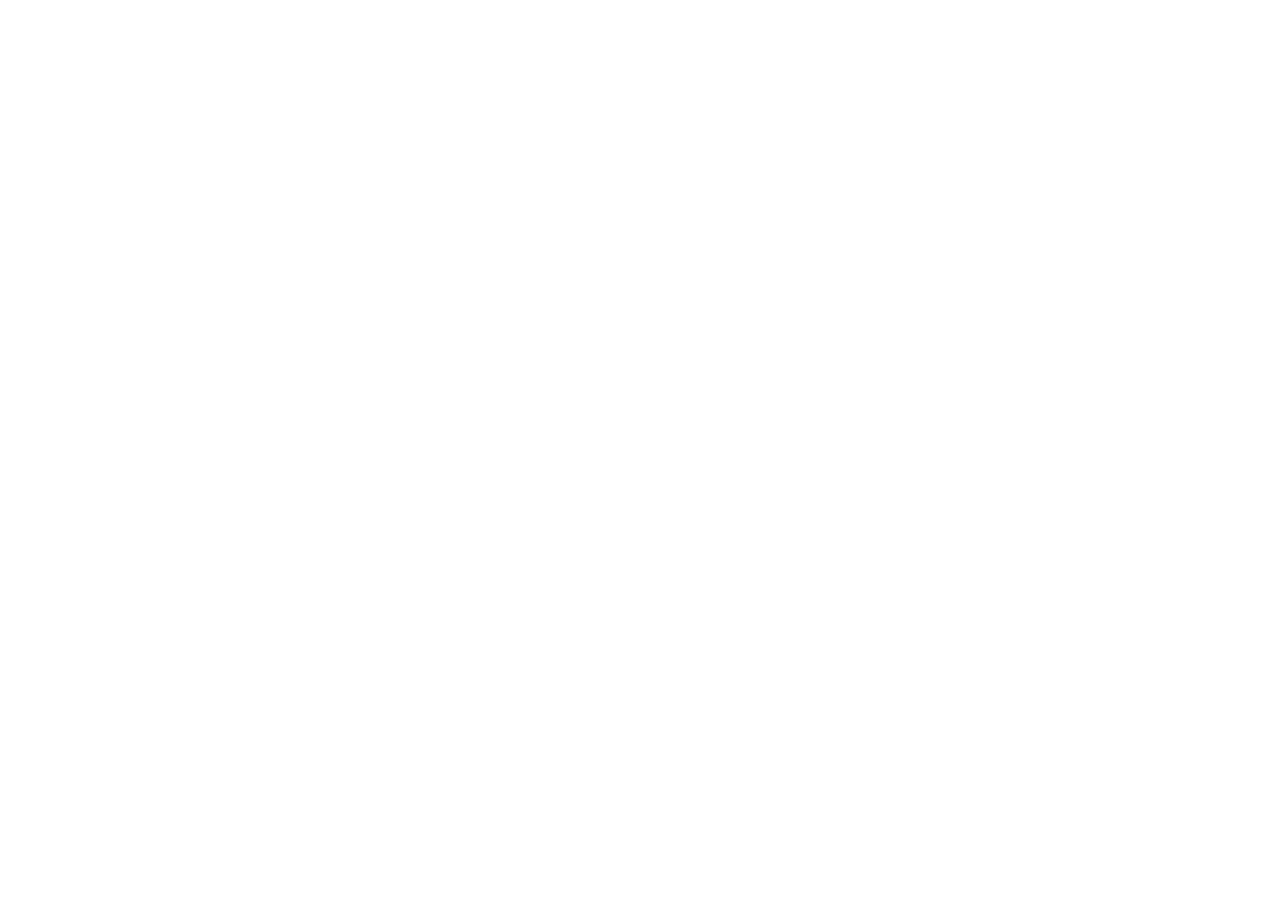
==== battle.html @ d39199a8 "Created view finish page, home & choose a hero" ====
<!DOCTYPE html>
<html>
  <head>
    <title>Save the Princess</title>
    <link rel="icon" href="images/favicon.png" type="image/png">
    <meta charset="utf-8">
    <link rel="stylesheet" href="css/battle.css">
  </head>

  <body>
    <audio src="https://www.youtube.com/watch?v=DmB9Y5Rccng" autoplay></audio>
  </body>
</html>
---- css/battle.css ----
@font-face {
  font-family: 'Zhizn';
  src: local('Zhizn'),
  url('../fonts/zhizn.woff2') format('woff2'),
  url('../fonts/zhizn.woff') format('woff'),
  url('../fonts/zhizn.ttf') format('truetype');
  font-weight: 400;
  font-style: normal;
}
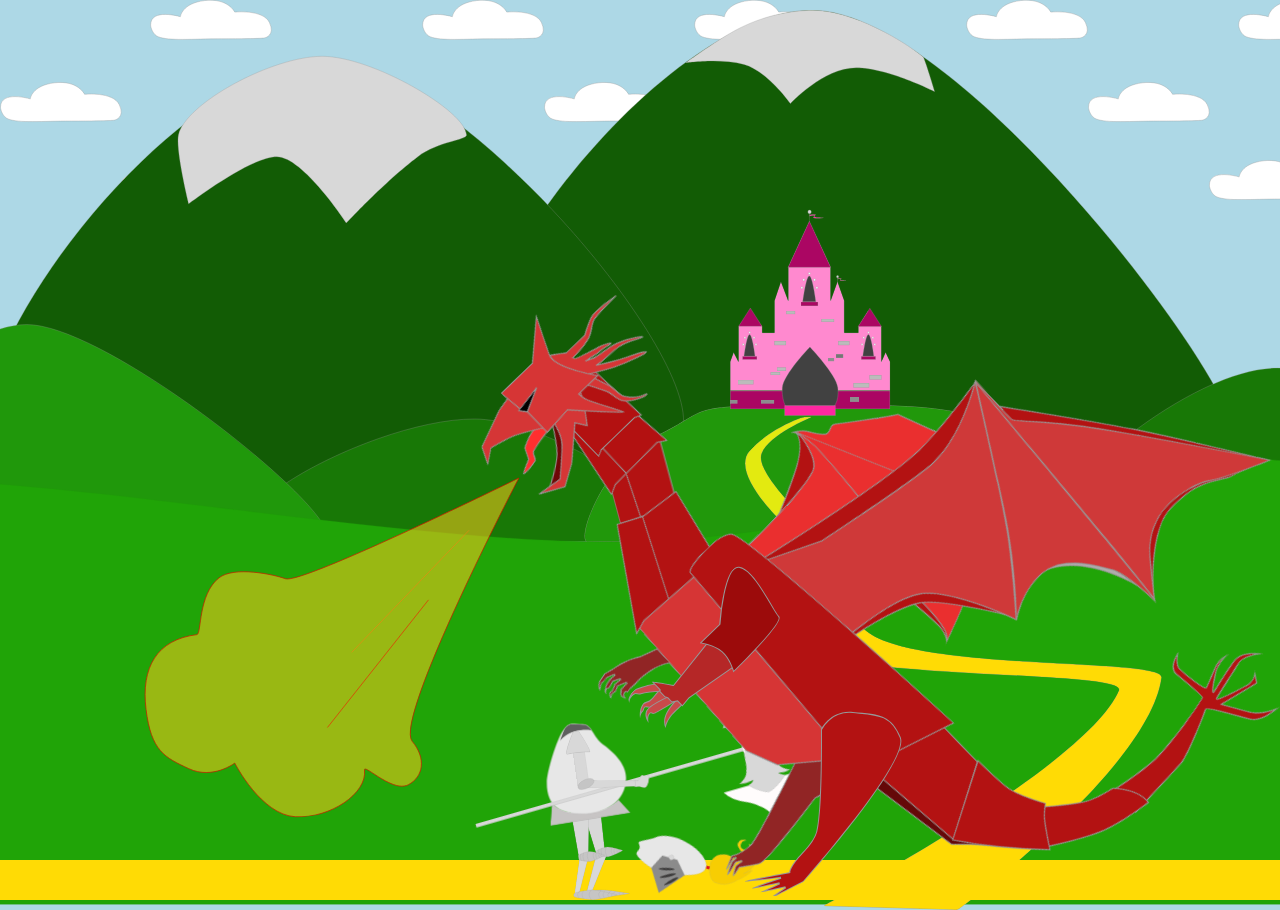
==== commit 319d74d4: "Did battle arena (1)" ====
--- a/battle.html
+++ b/battle.html
@@ -5,9 +5,245 @@
     <link rel="icon" href="images/favicon.png" type="image/png">
     <meta charset="utf-8">
     <link rel="stylesheet" href="css/battle.css">
+    <link rel="stylesheet" href="css/teke-hero.css">
   </head>
 
   <body>
-    <audio src="https://www.youtube.com/watch?v=DmB9Y5Rccng" autoplay></audio>
+    <div class="cloud"></div>
+    
+
+    <div class="cavalier">
+      <svg
+        width="100%"
+        height="100%"
+        viewBox="0 0 1290 2051"
+        xmlns="http://www.w3.org/2000/svg"
+        xmlns:xlink="http://www.w3.org/1999/xlink"
+      >
+        <title>рыцарь1</title><defs><path d="M40.754 17.54c-.228-4.417 3.163-7.997 7.58-7.997h100.289c4.414 0 7.504 3.541 6.9 7.925l-44.76 325.037c-.603 4.376-4.644 8.387-9.022 8.958l-35.528 4.628c-4.38.571-8.116-2.548-8.344-6.962L40.754 17.539z" id="a"/><mask id="o" x="0" y="0" width="114.855" height="346.616" fill="#fff"><use xlink:href="#a"/></mask><path d="M67.239 331.363c-.116-4.415 3.302-7.258 7.616-6.354l46.763 9.8c4.322.905 7.447 5.199 6.98 9.589l-26.149 245.541c-.467 4.39-4.427 7.95-8.841 7.95H82.21c-4.416 0-8.089-3.572-8.205-7.994L67.24 331.363z" id="b"/><mask id="p" x="0" y="0" width="61.408" height="273.047" fill="#fff"><use xlink:href="#b"/></mask><path d="M20.768 14.398c-.228-4.416 3.163-7.996 7.58-7.996h100.289c4.414 0 7.504 3.54 6.9 7.924l-44.76 325.037c-.603 4.377-4.644 8.388-9.022 8.958l-35.528 4.63c-4.38.57-8.116-2.55-8.344-6.964L20.768 14.398z" id="c"/><mask id="q" x="0" y="0" width="114.855" height="346.616" fill="#fff"><use xlink:href="#c"/></mask><path d="M44.405 321.418c0-4.415 3.249-9.508 7.249-11.37l40.73-18.973c4.004-1.864 6.87.183 6.403 4.573L72.639 541.19c-.468 4.39-4.427 7.949-8.842 7.949H52.4a7.998 7.998 0 0 1-7.995-7.995V321.418z" id="d"/><mask id="r" x="0" y="0" width="54.431" height="258.753" fill="#fff"><use xlink:href="#d"/></mask><path d="M234 298s3.692 1.152 8.792 1.152S253 298 253 298v23.453s-4.75-1.694-9.5-1.694-9.5 1.694-9.5 1.694V298z" id="e"/><mask id="s" x="0" y="0" width="19" height="23.453" fill="#fff"><use xlink:href="#e"/></mask><path d="M96.81 1567.4s39.183 41.542 96.678 49.835c57.494 8.293 109.844 13.398 184.525-9.276 74.681-22.674 108.202-62.038 108.202-62.038l70.544 76.54L87 1699l9.81-131.6z" id="f"/><mask id="t" x="0" y="0" width="469.759" height="153.079" fill="#fff"><use xlink:href="#f"/></mask><path d="M106.408 25.134c4.535-6.39 11.873-12.868 18.856-17.437C133.03 2.615 142.047.513 142.047.513h21.242l60.945 3.492s10.685 3.112 22.122 13.141S263 38 263 38s-43.379-9.128-99.71 6.278c-56.333 15.406-87.612 57.853-87.612 57.853s21.151-63.498 30.73-76.997z" id="g"/><mask id="u" x="0" y="0" width="187.322" height="101.618" fill="#fff"><use xlink:href="#g"/></mask><path id="h" d="M330 132h25v1973h-25z"/><mask id="v" x="0" y="0" width="25" height="1973" fill="#fff"><use xlink:href="#h"/></mask><path id="i" d="M315 208h56v39h-56z"/><mask id="w" x="0" y="0" width="56" height="39" fill="#fff"><use xlink:href="#i"/></mask><path d="M53.48 397.556c5.293-17.944 135.922-158.11 135.922-158.11s-2.05 67.376 34.394 75.278c52.717 11.43 222.392 0 222.392 0s43.652-9.073 63.067-29.566 27.377-45.713 27.377-45.713 5.411 20.31 5.411 38.638-5.41 36.64-5.41 36.64 10.033-9.791 20.502-32.784c5.124-11.253 73.323 86.163 73.323 115.617 0 29.454-69.626 117.536-73.323 104.201-7.24-26.115-20.503-33.273-20.503-33.273s5.411 18.943 5.411 41.732c0 22.788-5.41 45.598-5.41 45.598S526 530.625 509.254 513.107c-16.746-17.519-63.067-26.895-63.067-26.895s-192.733-24.155-222.392 0c-29.659 24.155-34.394 69.602-34.394 69.602S48.187 415.5 53.48 397.556z" id="j"/><mask id="x" x="0" y="0" width="577.123" height="316.369" fill="#fff"><use xlink:href="#j"/></mask><rect id="k" x="321" y="316" width="43" height="164" rx="8"/><mask id="y" x="0" y="0" width="43" height="164" fill="#fff"><use xlink:href="#k"/></mask><path d="M125 302a7.889 7.889 0 0 1 8.002-7.902s187.694 2.332 281.544 2.717c1.714.007 1.821-1.52 1.821-1.52l8.1.766c4.395.416 9.825-2.299 12.154-6.048 0 0 14.625-24.386 19.638-27.08 2.331-1.253 9.656 4.562 17.163 5.047 7.506.484 12.004-3.781 15.358-3.781 13.993 0 10.214 23.913 6.898 40.772-3.315 16.859-12.198 30.862-18.843 33.597-6.644 2.736-25.933-4.266-25.933-4.266-4.197-1.365-11.175-2.218-15.57-1.906l-18.965 1.343-2.472-1.908-280.905 8.915A7.702 7.702 0 0 1 125 333v-31z" id="l"/><mask id="z" x="0" y="0" width="373.774" height="77.994" fill="#fff"><use xlink:href="#l"/></mask><rect id="m" x="65.961" y="107.732" width="66" height="219.723" rx="8"/><mask id="A" x="0" y="0" width="66" height="219.723" fill="#fff"><use xlink:href="#m"/></mask><path d="M54.768 14.22c2.054-3.9 7.3-7.061 11.725-7.061h18.982c4.422 0 9.704 3.164 11.772 7.06 0 0 69.257 127.815 45.403 122.917-23.855-4.898-100.989-6.127-129.038 0-28.049 6.128 41.156-122.915 41.156-122.915z" id="n"/><mask id="B" x="0" y="0" width="140.728" height="130.189" fill="#fff"><use xlink:href="#n"/></mask></defs><g transform="translate(-26 -83)" stroke="#979797" fill="none" fill-rule="evenodd"><g transform="translate(258 1515)"><use mask="url(#o)" stroke-width="2" fill="#D8D8D8" transform="rotate(-14 98.171 182.851)" xlink:href="#a"/><use mask="url(#p)" stroke-width="2" fill="#D8D8D8" transform="rotate(16 97.94 461.365)" xlink:href="#b"/><path d="M104.705 356.187c2.842 2.78 53.748 11.262 64.24 8.92 13.142-2.936 22.187-6.153 43.478-15.316 21.29-9.164 40.69-20.894 40.69-20.894s-32.382-9.143-43.607-12.444c-11.226-3.302-23.897-7.55-45.57-8.6-15.964-.772-64.713 19.552-64.348 23.719l1.091 12.476c.195 2.227 1.183 9.36 4.026 12.14z" fill="#C6C5C5"/><path d="M116.743 359.067s-5.456-9.395-6.232-18.269c-.776-8.873 3.1-17.533 3.1-17.533M208.097 351.075s-5.456-9.395-6.232-18.27c-.777-8.873 3.1-17.533 3.1-17.533M133.14 361.485s-5.664-11.773-6.629-22.8c-.965-11.028 2.736-21.692 2.736-21.692M162.264 365.79s-9.409-15.046-10.656-29.31c-1.248-14.264 5.621-28.24 5.621-28.24M195.802 356.003s-9.097-11.473-10.061-22.5c-.965-11.028 6.168-21.992 6.168-21.992M224.69 344.186s-5.176-6.206-5.7-12.192c-.523-5.986 3.588-11.958 3.588-11.958M236.267 337.752s-4.932-3.402-5.233-6.849c-.301-3.446 4.016-7.055 4.016-7.055" stroke-linecap="square"/><g><path d="M17.299 589.811c4.79 2.265 99.699 11.947 118.836 10.96 23.972-1.236 40.659-2.915 80.183-7.969 39.525-5.054 76.07-12 76.07-12s-56.503-8.29-76.07-11.256c-19.566-2.965-41.572-6.674-80.183-8.712-28.44-1.502-115.436 9.4-118.836 12.522-3.4 3.122-7.608 5.044-7.608 8.85 0 3.808 2.818 5.34 7.608 7.605z" fill="#C6C5C5"/><path d="M43.686 593.429s-8.29-6.835-8.29-13.025 8.29-11.95 8.29-11.95M208.378 593.429s-8.29-6.835-8.29-13.025 8.29-11.95 8.29-11.95M72.643 596.096s-8.29-8.493-8.29-16.186c0-7.692 8.29-14.85 8.29-14.85M124.077 600.84s-14.479-10.986-14.479-20.936 14.479-19.21 14.479-19.21M185.61 596.096s-14.478-8.493-14.478-16.186c0-7.692 14.478-14.85 14.478-14.85M239.145 589.665s-8.29-4.61-8.29-8.785c0-4.176 8.29-8.061 8.29-8.061M260.862 585.912s-8.29-2.654-8.29-5.058 8.29-4.64 8.29-4.64" stroke-linecap="square"/></g></g><g transform="translate(200 1562)"><use mask="url(#q)" stroke-width="2" fill="#D8D8D8" transform="rotate(-7 78.185 179.71)" xlink:href="#c"/><use mask="url(#r)" stroke-width="2" fill="#D8D8D8" transform="rotate(8 71.62 419.762)" xlink:href="#d"/><path d="M56.77 336.929c2.846 2.83 53.772 11.535 64.261 9.168 13.14-2.966 22.181-6.224 43.46-15.513 21.28-9.288 40.666-21.19 40.666-21.19s-32.4-9.348-43.632-12.723c-11.232-3.374-23.912-7.715-45.59-8.814-15.966-.81-64.69 19.79-64.32 24.028l1.11 12.691c.199 2.266 1.198 9.522 4.044 12.353z" fill="#C6C5C5"/><path d="M68.813 339.876s-5.47-9.564-6.26-18.59c-.79-9.027 3.074-17.83 3.074-17.83M160.167 331.884s-5.47-9.564-6.26-18.591c-.79-9.027 3.074-17.83 3.074-17.83M85.216 342.36s-5.682-11.983-6.663-23.2c-.982-11.218 2.703-22.06 2.703-22.06M114.351 346.782s-9.432-15.318-10.702-29.827c-1.27-14.51 5.58-28.715 5.58-28.715M147.878 336.878s-9.114-11.683-10.096-22.9c-.981-11.218 6.137-22.36 6.137-22.36M176.753 324.902s-5.186-6.32-5.719-12.41c-.533-6.088 3.57-12.157 3.57-12.157M188.321 318.375s-4.937-3.468-5.243-6.973c-.307-3.506 4.006-7.17 4.006-7.17" stroke-linecap="square"/><g><path d="M30.51 554.899c4.334 3.259 90.22 17.192 107.538 15.772 21.693-1.779 36.793-4.195 72.56-11.468 35.768-7.273 68.838-17.268 68.838-17.268s-51.13-11.93-68.837-16.198c-17.707-4.267-37.62-9.604-72.56-12.537-25.737-2.161-104.462 13.526-107.54 18.02-3.076 4.492-6.884 7.257-6.884 12.736 0 5.48 2.55 7.684 6.885 10.943z" fill="#C6C5C5"/><path d="M54.389 560.105s-7.502-9.835-7.502-18.742c0-8.908 7.502-17.197 7.502-17.197M203.423 560.105s-7.502-9.835-7.502-18.742c0-8.908 7.502-17.197 7.502-17.197M80.593 563.943s-7.502-12.222-7.502-23.291c0-11.07 7.502-21.371 7.502-21.371M127.136 570.77s-13.102-15.81-13.102-30.128S127.136 513 127.136 513M182.82 563.943s-13.102-12.222-13.102-23.291c0-11.07 13.102-21.371 13.102-21.371M231.265 554.689s-7.502-6.634-7.502-12.643c0-6.008 7.502-11.6 7.502-11.6M250.917 549.288s-7.501-3.82-7.501-7.278c0-3.46 7.501-6.679 7.501-6.679" stroke-linecap="square"/></g></g>
+        <g class="helmet" transform="translate(0 377)">
+        <path d="M149.788 424.883c-10.59 28.548-23.262 83.834-23.262 111.83 0 60.444 16.328 96.349 26.773 109.922 24.139 31.371 33.888 57.54 48.196 81.386 17.348 28.913 18.087-2.182 42.005-2.182 17.45 0 31.37 18.53 45.712 2.182C320.943 691.85 359.266 588.918 345 518.5 324.046 415.07 299.557 320 243.5 320c-24.514 0-68.202 36.11-93.712 104.883z" fill="#E7E7E7"/><path d="M275 132.57c18.79 16.35 35.352 55.386 35.352 55.386s15.712 56.664-3.677 78.3c-12.08 13.479-36.948 28.94-59.154 32.477-22.206 3.537-42.766 8.13-67.734-6.546-24.968-14.675-30.542-30.988-37.232-55.15-6.69-24.16 7.713-58.784 5.002-71.64-.245-1.16-4.038-24.437-16.713-33.646-10.542-7.66-14.468-10.512-24.767-4.24-4.489 2.735-.43 11.153-11.314 26.133-10.884 14.981-22.02 23.842-25.293 24.253-7.425.934-16.292 4.737-29.49-4.852-13.198-9.589-12.56-34.113-12.508-34.186.25-.343 13.075 18.025 13.075 18.025s16.596 9.04 27.22 3.93c10.624-5.112 13.107-8.72 16.215-22.32 3.108-13.6 1.543-23.627-4.233-30.111-10.18-11.428-37.201 9.715-36.059 8.154 4.052-5.539 2.524-17.027 7.63-24.662a28.358 28.358 0 0 1 2.354-3.035c6.782-7.656 17.384-12.223 20.793-14.664 11.565-8.281 35.654-9.994 41.738-10.193 6.083-.2-26.023-5.641-18.516-5.732 3.072-.037 12.675-5.506 23.892-7.445 7.945-1.374 18.221.618 20.804.478 6.23-.34 19.476 4.79 24.951 7.07 12.923 5.383 19.277 10 29.392 17.348 10.115 7.35 21.414 22.554 21.414 22.554-6.344-10.087-38.332-46.247-29.144-42.036 45.455 20.83 67.214 60.001 86.003 76.35z" fill="#F7CD03"/><use mask="url(#s)" stroke-width="2" fill="#E70F0F" xlink:href="#e"/><path fill="#8B8B8B" d="M464.522 545.5L324.032 429l-74.52 65.793v91.44l86.18 41.667z"/><path d="M245 547c8.284 0 15-6.716 15-15 0-8.284-6.716-15-15-15-8.284 0-15 6.716-15 15 0 8.284 6.716 15 15 15z" fill="#D8D8D8"/><path d="M329.741 585.268c4.088-1.02 2.313-22.254-3.963-47.428-6.277-25.174-14.679-44.755-18.767-43.736-4.087 1.02-2.313 22.253 3.963 47.427 6.277 25.174 14.68 44.756 18.767 43.737zM377.565 565.37c4.105-2.277-6.76-29.728-18.614-51.113-11.854-21.385-24.792-36.877-28.898-34.6-4.106 2.275 2.176 21.456 14.03 42.841 11.853 21.385 29.376 45.147 33.482 42.871zM413.373 528.163c3.32-3.32-13.812-25.833-30.367-42.388s-32.667-27.284-35.986-23.965c-3.32 3.32 7.41 19.43 23.965 35.986 16.555 16.555 39.069 33.687 42.388 30.367z" fill="#3C3B3B"/></g><use mask="url(#t)" stroke-width="2" fill="#C7C4C4" xlink:href="#f"/><g transform="translate(66 1102)"><path d="M211 527c124.264 0 253.711-66.66 253.711-211.358 0-82.12-77.081-153.18-134.627-194.182C272.538 80.46 264.741 3 211 3c-66.726 0-73.951-18.011-115.155 35.713C60.314 85.04.289 277.826.289 344.826.289 489.525 86.736 527 211 527z" fill="#E7E7E7"/><use mask="url(#u)" stroke-width="2" fill="#5F5F5F" xlink:href="#g"/></g>
+        <g class="ax" transform="rotate(14 317.623 2586.83)">
+        <use mask="url(#v)" stroke-width="2" fill="#D8D8D8" xlink:href="#h"/><path fill="#FFFCFC" d="M343.5 0L371 144h-55z"/><use mask="url(#w)" stroke-width="2" fill="#FFFCFC" xlink:href="#i"/><path d="M614.905 212.558c5.677 9.649 30.64 37.37 45.788 83.205 15.149 45.835 47.58 57.457 68.55 68.891 25.916 14.13 71.441 33.846 71.441 33.846s-39.126 18.455-71.44 41.057c-16.669 11.658-51.042 53.605-68.55 82.694-7.095 11.785-26.9 63.208-55.71 93.828C576.171 646.699 560 653 560 653V144s49.227 58.91 54.905 68.558z" fill="#FFFCFC"/><use mask="url(#x)" stroke-width="2" fill="#D8D8D8" xlink:href="#j"/><path d="M.904 398L191 239S89.629 394.928 89.629 398C89.629 401.072 191 557 191 557L.904 398z" fill="#FFFCFC"/><use mask="url(#y)" stroke-width="2" fill="#FFFCFC" xlink:href="#k"/></g><g transform="translate(167 1138)"><use mask="url(#z)" stroke-width="2" fill="#D8D8D8" xlink:href="#l"/><use mask="url(#A)" stroke-width="2" fill="#D8D8D8" transform="rotate(-8 98.961 217.594)" xlink:href="#m"/><use mask="url(#B)" stroke-width="2" fill="#D8D8D8" transform="rotate(-6 77.285 72.253)" xlink:href="#n"/><ellipse fill="#C5C5C5" transform="rotate(-27 128.484 316.156)" cx="128.484" cy="316.156" rx="51.621" ry="25.5"/><path d="M416.5 296.422s2.472 12.084 2.472 20.825c0 8.742-2.472 15.253-2.472 15.253" stroke-linecap="square"/></g></g>
+      </svg>
+    </div>
+    
+    <div class="dragon-battle">
+    <div class="fire">
+      <svg width="400px" viewBox="0 0 542 422" xmlns="http://www.w3.org/2000/svg"><title>fire</title><g fill="none" fill-rule="evenodd"><path d="M48.84 337.513c30.458 18.984 62.634 0 62.634 0s26.92 74.15 72.692 82.247c45.77 8.095 100.659-19.324 100.659-51.586 0-8.872 34.294 35.533 56.324 27.223 22.029-8.31 28.786-32.67 12.524-57.884C332.21 304.233 540.641 1 540.641 1S231.393 108.705 210.109 97.96c-15.603-7.876-66.845-25.73-89.362-12.087-30.928 18.74-32.49 72.64-39.026 72.64C27.044 158.513 1 193.387 1 250.549c0 57.161 17.383 67.98 47.84 86.964z" stroke="#EC0000" fill-opacity=".7" fill="#F8C81C" opacity=".8"/><path d="M464.5 63.5l-177 144" stroke="#FF7D12" stroke-linecap="square" opacity=".7"/><path d="M398.5 150.5l-156 154" stroke="#F00" stroke-linecap="square" opacity=".7"/></g></svg>
+    </div>
+      <svg width="799px" height="601px" viewBox="0 0 799 601" version="1.1" xmlns="http://www.w3.org/2000/svg" xmlns:xlink="http://www.w3.org/1999/xlink">
+          <!-- Generator: Sketch 39.1 (31720) - http://www.bohemiancoding.com/sketch -->
+          <title>дракон</title>
+          <desc>Created with Sketch.</desc>
+          <defs>
+              <path d="M14.1744677,54.5016747 C14.1744677,54.5016747 3.80940409,57.0974722 3.37701367,55.8448753 C3.11584742,55.0882998 13.0274454,49.8299484 13.0274454,49.8299484 L20.5449474,51.2456932 L14.8260801,47.9785271 C14.8260801,47.9785271 1.30407594,52.4242392 0.406614553,51.2456932 C-0.468077472,50.0970479 13.0274451,44.2783813 13.0274451,44.2783813 L18.8376366,44.5685806 L15.9665142,43.2787399 C15.9665142,43.2787399 2.85081804,47.6312503 3.01069103,46.6543999 C3.17056402,45.6775494 16.6806255,39.6923523 16.6806255,39.6923523 C16.6806255,39.6923523 24.5018641,45.3497696 37.4740988,45.3497696 C50.4463335,45.3497696 170,1.54159352e-10 170,1.54159352e-10 C170,1.54159352e-10 182.703598,55.9235159 174.84252,64.5183563 C166.981442,73.1131967 116.680518,57.2219276 116.680518,57.2219276 C116.680518,57.2219276 39.4684473,70.1005859 31.2280013,66.1196136 C29.0718882,65.077992 14.1744677,54.5016747 14.1744677,54.5016747 Z" id="path-1"></path>
+              <mask id="mask-2" maskContentUnits="userSpaceOnUse" maskUnits="objectBoundingBox" x="0" y="0" width="177.043481" height="67.06792" fill="white">
+                  <use xlink:href="#path-1"></use>
+              </mask>
+              <path d="M13.209713,36.3902333 C13.209713,36.3902333 13.841516,34.0658167 15.5764113,33.3461868 C16.4549015,32.9817915 18.7294293,31.3488756 18.7294293,31.3488756 L28.0146933,32.7212021 L19.8306561,27.2400308 C19.8306561,27.2400308 15.1241217,28.7474868 13.9590835,28.4629734 C12.9872768,28.225649 11.4902873,27.1019308 9.90513518,27.2400308 C7.81656342,27.4219893 5.70254233,28.9276696 5.70254233,28.9276696 C5.70254233,28.9276696 6.1776742,25.0890995 9.90513506,24.0265549 C10.6715065,23.8080942 12.1523598,24.675512 13.2097129,24.689316 C14.8932683,24.7112952 19.8306561,23.2873321 19.8306561,23.2873321 L27.5401982,25.4753552 L20.7998848,20.6345096 C20.7998848,20.6345096 14.8777726,21.5086799 13.209713,21.2090469 C12.2135766,21.0301112 12.7831936,20.0555452 11.3032516,20.054859 C8.31775718,20.0534748 6.84437909,22.3197563 6.84437909,22.3197563 C6.84437909,22.3197563 6.94891914,19.2102048 9.90513506,18.2823251 C11.4153844,17.8082969 12.8228586,16.8510576 13.9590836,16.6960331 C16.0093793,16.4162943 22.1322603,16.6960331 22.1322603,16.6960331 L28.0146941,18.2823251 L20.7998848,13.7652593 C20.7998848,13.7652593 15.6847396,13.4937438 13.9590836,12.5885632 C13.4595241,12.3265228 10.7220874,13.1996147 10.7220874,13.1996147 L6.23039983,15.1066752 C6.23039983,15.1066752 6.51386311,12.7436511 8.90855744,11.1328942 C11.3032518,9.52213738 13.9590836,8.92091042 13.9590836,8.92091042 L22.7364245,8.92091042 C22.7364245,8.92091042 31.0618454,13.1514532 35.9760485,15.1066752 C47.1672895,19.5593526 57.2037592,28.9276701 57.2037592,28.9276701 L88.6526537,48.0725408 L74.108037,64.106793 C74.108037,64.106793 67.5945957,54.478954 55.203763,48.0725408 C51.0181529,45.9084613 39.0156203,41.5105716 35.9760485,41.4734846 C29.207678,41.3909011 28.3065831,38.6816903 19.8306561,39.0203678 C19.8306561,39.0203678 20.5199909,37.1461898 18.7294293,36.7599385 C16.9037101,36.3661031 15.7152205,37.8023727 15.5764113,38.0526211 C14.4904661,40.0103874 13.9590836,41.4734852 13.9590836,41.4734852 L13.209713,36.3902333 Z" id="path-3"></path>
+              <mask id="mask-4" maskContentUnits="userSpaceOnUse" maskUnits="objectBoundingBox" x="0" y="0" width="82.9501114" height="55.1858826" fill="white">
+                  <use xlink:href="#path-3"></use>
+              </mask>
+              <polygon id="path-5" points="86.6075051 155.446699 147.607505 155.446699 147.607505 227.04801 86.6075051 229.446699"></polygon>
+              <mask id="mask-6" maskContentUnits="userSpaceOnUse" maskUnits="objectBoundingBox" x="0" y="0" width="61" height="74" fill="white">
+                  <use xlink:href="#path-5"></use>
+              </mask>
+              <polygon id="path-7" points="67.0190552 536.878836 160.983312 540 132.472874 716.93241 102.032962 684.310535 88.3191632 670.879309"></polygon>
+              <mask id="mask-8" maskContentUnits="userSpaceOnUse" maskUnits="objectBoundingBox" x="0" y="0" width="93.9642563" height="180.053574" fill="white">
+                  <use xlink:href="#path-7"></use>
+              </mask>
+              <polygon id="path-9" points="92.9857349 669.290038 82.0097809 553.959761 165.105834 560 165.105835 629.961485"></polygon>
+              <mask id="mask-10" maskContentUnits="userSpaceOnUse" maskUnits="objectBoundingBox" x="0" y="0" width="83.0960541" height="115.330276" fill="white">
+                  <use xlink:href="#path-9"></use>
+              </mask>
+              <path d="M243,743.728838 C243,743.728838 277.906986,750.388241 294.652672,750.388241 C303.872106,750.388241 340.361702,746.991808 370.865829,739.147268 C372.019308,738.850635 370.160653,720.731891 368.316168,704.954716 C366.884797,692.711202 385.928207,689.766273 385.928207,689.766273 C385.928207,689.766273 374.845923,696.923085 375.073685,702.888828 C375.501086,714.083733 379.039865,735.274203 380.899765,734.543603 C387.269563,732.041438 394.304137,729.122159 400.555646,726.474195 C410.597557,722.220724 420.499527,726.474197 420.499527,726.474197 C420.499527,726.474197 407.596894,724.88505 397.354575,731.687493 C391.51821,735.563719 385.935033,739.629801 382.788682,742.843486 C382.31109,743.331298 404.331608,737.080026 420.499527,734.543603 C433.322578,732.531922 445.514359,750.388242 445.514359,750.388242 C445.514359,750.388242 439.1006,744.594847 431.550312,741.685772 C427.934166,740.292495 424.057317,739.560837 420.499532,740.444149 C402.870732,744.820953 380.285856,749.996759 380.899765,750.388241 C386.765935,754.129023 402.48977,758.098092 411.617004,760.938012 C421.450242,763.997603 428.221893,755.415543 428.221893,755.415543 L420.499527,767.145364 L380.899765,758.063264 C380.899765,758.063264 388.30283,770.313726 395.34506,782.339454 C402.225371,794.088679 421.548664,800.249888 420.499527,799.93576 C418.845355,799.440475 396.783666,799.568487 389.737701,787.792189 C379.360632,770.448438 367.239631,749.503687 365.46196,750.388241 C347.346145,759.402515 317.549275,771.762082 309.961044,772.27461 C290.758182,773.571621 243,776.017926 243,776.017926 L243,743.728838 Z" id="path-11"></path>
+              <mask id="mask-12" maskContentUnits="userSpaceOnUse" maskUnits="objectBoundingBox" x="0" y="0" width="202.514359" height="110.180929" fill="white">
+                  <use xlink:href="#path-11"></use>
+              </mask>
+              <path d="M161.446484,725.73848 C161.446484,725.73848 193.985448,732.82351 209.047066,733.258373 C219.533316,733.561135 238.090088,727.951354 238.090088,727.951354 C238.090088,727.951354 249.610001,731.543208 257.931516,738.059155 C266.253031,744.575103 268.992783,752.148911 268.992783,752.148911 C268.992783,752.148911 238.680988,763.80734 218.097951,766.829003 C197.95038,769.786737 157.002038,766.829005 157.002038,766.829005 L161.446484,725.73848 Z" id="path-13"></path>
+              <mask id="mask-14" maskContentUnits="userSpaceOnUse" maskUnits="objectBoundingBox" x="0" y="0" width="111.990746" height="42.4050719" fill="white">
+                  <use xlink:href="#path-13"></use>
+              </mask>
+              <path d="M121.641756,706.507791 C106.112545,688.181203 91.9446333,668.218022 91.9446333,668.218022 L166.340149,628.083292 C166.340149,628.083292 167.087484,656.449374 168.81234,668.218023 C170.825122,681.95119 185.455162,706.507791 185.455162,706.507791 C185.455162,706.507791 177.199722,712.873041 174.366066,716.445238 C167.357818,725.280057 155.929451,743.728838 155.929451,743.728838 C155.929451,743.728838 137.170967,724.83438 121.641756,706.507791 Z" id="path-15"></path>
+              <mask id="mask-16" maskContentUnits="userSpaceOnUse" maskUnits="objectBoundingBox" x="0" y="0" width="93.5105286" height="115.645546" fill="white">
+                  <use xlink:href="#path-15"></use>
+              </mask>
+              <path d="M230.646468,509.216824 C232.00197,500.859482 228.132069,468.970435 228.132069,468.970435 L252,471 L251.999999,505.208087 L225.643235,521.553181 C225.643235,521.553181 229.290966,517.574165 230.646468,509.216824 Z" id="path-17"></path>
+              <mask id="mask-18" maskContentUnits="userSpaceOnUse" maskUnits="objectBoundingBox" x="0" y="0" width="26.3567646" height="52.5827455" fill="white">
+                  <use xlink:href="#path-17"></use>
+              </mask>
+              <path d="M232.386463,511.260582 C236.59131,494.447301 236.166662,464.497014 232.386463,448.222622 C228.628399,432.043523 200,410 200,410 L304.570313,410 L304.570313,481.958847 C304.570313,481.958847 283.982248,497.005216 270.393333,503.847717 C256.603868,510.791203 222.435173,523.316811 222.435173,523.316811 C222.435173,523.316811 230.178285,520.090089 232.386463,511.260582 Z" id="path-19"></path>
+              <mask id="mask-20" maskContentUnits="userSpaceOnUse" maskUnits="objectBoundingBox" x="0" y="0" width="104.570313" height="113.316811" fill="white">
+                  <use xlink:href="#path-19"></use>
+              </mask>
+              <path d="M186.177252,316.167813 C186.177252,316.167813 218.076315,302.719226 240.177797,290.511169 C254.598725,282.545571 259.851771,274.559437 261.761227,269.970833 C262.778199,267.526953 262.14567,264.802837 262.14567,264.802837 C262.14567,264.802837 266.800964,271.870895 267.000002,274.839882 C268.185389,292.521956 267,328 267,328 L154.422617,328 L186.177252,316.167813 Z" id="path-21"></path>
+              <mask id="mask-22" maskContentUnits="userSpaceOnUse" maskUnits="objectBoundingBox" x="0" y="0" width="113.104223" height="63.1971633" fill="white">
+                  <use xlink:href="#path-21"></use>
+              </mask>
+              <path d="M113.527815,313.366336 C113.527815,313.366336 211.08622,316.785252 247.624739,305.438602 C257.013204,302.523114 261.258776,286.227182 263.141733,273.975396 C264.34299,266.159209 258.2675,262.526359 258.2675,262.526359 C258.2675,262.526359 268.068889,266.509939 272.277484,273.310525 C275.771927,278.957126 279.764388,284.796505 282.672758,287.25593 C287.366876,291.225448 291.454173,282.901902 297.363844,287.25593 C342.751005,320.695515 349.096662,323.601978 349.096662,323.601978 L400.901106,455.515632 L113.527815,412.352681 L113.527815,313.366336 Z" id="path-23"></path>
+              <mask id="mask-24" maskContentUnits="userSpaceOnUse" maskUnits="objectBoundingBox" x="0" y="0" width="287.373291" height="192.989273" fill="white">
+                  <use xlink:href="#path-23"></use>
+              </mask>
+              <polygon id="path-25" points="263.435616 265.770826 262.762073 265.770826 306.442886 362.579259 307.16941 362.579259"></polygon>
+              <mask id="mask-26" maskContentUnits="userSpaceOnUse" maskUnits="objectBoundingBox" x="0" y="0" width="44.4073372" height="96.8084335" fill="white">
+                  <use xlink:href="#path-25"></use>
+              </mask>
+              <path d="M266.810404,289.511417 C266.810404,281.407911 263,266 263,266 L264,266 C264,266 267.611125,281.681362 267.611125,289.511417 C267.611125,311.348029 264,355.868645 264,355.868645 L263,355.483421 C263,355.483421 266.810404,311.074577 266.810404,289.511417 Z" id="path-27"></path>
+              <mask id="mask-28" maskContentUnits="userSpaceOnUse" maskUnits="objectBoundingBox" x="0" y="0" width="4.61112499" height="89.8686447" fill="white">
+                  <use xlink:href="#path-27"></use>
+              </mask>
+              <path d="M221.131147,561.892087 C227.390199,543.015615 242.785735,498.305513 243.386583,476.839909 C244.05723,452.880687 216.331196,401.696438 216.331196,401.696438 L265.642018,404.789395 L265.642018,561.89208 L221.131147,565.942609 C221.131147,565.942609 218.713056,569.184726 221.131147,561.892087 Z" id="path-29"></path>
+              <mask id="mask-30" maskContentUnits="userSpaceOnUse" maskUnits="objectBoundingBox" x="0" y="0" width="49.3108214" height="164.96437" fill="white">
+                  <use xlink:href="#path-29"></use>
+              </mask>
+              <path d="M406.747912,409.939383 L428.000001,388.774594 C428.000001,388.774594 482.790022,461.274493 508.031871,497.621945 C534.078632,535.128446 583.611773,613.663235 583.611773,613.663235 C583.611773,613.663235 565.724856,606.619718 544.85924,600.374219 C537.064962,598.041234 523.748636,584.396399 499.907595,582.303204 C476.066554,580.21001 467.891663,581.933454 451.540869,592.181058 C426.35153,607.968081 405.479491,634.379178 405.479491,634.379178 L406.747912,409.939383 Z" id="path-31"></path>
+              <mask id="mask-32" maskContentUnits="userSpaceOnUse" maskUnits="objectBoundingBox" x="0" y="0" width="178.132282" height="245.604584" fill="white">
+                  <use xlink:href="#path-31"></use>
+              </mask>
+              <path d="M293.664003,551.42369 C293.664003,551.42369 311.857655,515.53292 332.988483,511.971611 C343.813117,510.147268 387.492954,533.643145 387.492954,533.643145 L406.241386,630.324753 C406.241386,630.324753 395.467459,570.692947 357.927202,545.227771 C320.386946,519.762596 293.664003,551.42369 293.664003,551.42369 Z" id="path-33"></path>
+              <mask id="mask-34" maskContentUnits="userSpaceOnUse" maskUnits="objectBoundingBox" x="0" y="0" width="112.577383" height="118.454136" fill="white">
+                  <use xlink:href="#path-33"></use>
+              </mask>
+              <path d="M152.590232,333.739192 C152.590232,333.739192 270.70388,359.559934 329.286087,363.869595 C362.507136,366.313536 428,354 428,354 L428,394 L145,394 L152.590232,333.739192 Z" id="path-35"></path>
+              <mask id="mask-36" maskContentUnits="userSpaceOnUse" maskUnits="objectBoundingBox" x="0" y="0" width="283" height="60.2608084" fill="white">
+                  <use xlink:href="#path-35"></use>
+              </mask>
+              <path d="M103.085415,439.200587 L174.549412,439.200587 C174.549412,439.200587 278.344903,412.568655 301.925594,402.977708 C341.596614,386.842359 372.25619,336.97246 372.25619,336.97246 C372.25619,336.97246 391.904778,383.085283 394.281246,386.471503 C396.657714,389.857722 425.974223,396.877505 488.981868,431.64445 C551.989513,466.411394 626.559169,509.487856 626.559169,509.487856 C626.559169,509.487856 575.845088,511.975497 562.477443,509.487856 C549.109798,507.000216 517.792659,512.13576 500.765742,527.496142 C491.789107,535.594176 484.164257,545.906992 480.183253,561.855151 C477.371223,573.120327 472.734267,593.692562 470.891704,601.921832 C470.394933,604.140519 470.891689,607.326586 470.891689,607.326586 C470.891689,607.326586 452.002376,569.77617 439.645076,561.855149 C427.287776,553.934129 398.453853,531.937501 372.25619,542.464692 C346.058528,552.991883 333.299693,578.488526 333.299693,578.488526 C333.299693,578.488526 285.812992,531.082119 253.215053,522.775117 C221.284949,514.638301 147.759059,547.02228 147.759059,547.02228 L103.085415,439.200587 Z" id="path-37"></path>
+              <mask id="mask-38" maskContentUnits="userSpaceOnUse" maskUnits="objectBoundingBox" x="0" y="0" width="523.473754" height="270.354126" fill="white">
+                  <use xlink:href="#path-37"></use>
+              </mask>
+              <path d="M356.799822,485.120203 C368.987093,440.597527 390.501497,337.601938 390.501497,337.601938 L391.97037,337.601938 C391.97037,337.601938 366.034933,458.184596 359.396429,482.63244 C344.980798,535.721379 328.381918,570.458811 328.381918,570.458811 L327.266224,570.458811 C327.266224,570.458811 347.760757,518.141818 356.799822,485.120203 Z" id="path-39"></path>
+              <mask id="mask-40" maskContentUnits="userSpaceOnUse" maskUnits="objectBoundingBox" x="0" y="0" width="64.7041454" height="232.856873" fill="white">
+                  <use xlink:href="#path-39"></use>
+              </mask>
+              <path d="M445.583604,550.138251 C422.19251,507.092039 348.361535,372.0259 348.361535,372.0259 L349.025423,371.333915 C349.025423,371.333915 420.650281,501.009705 447.396752,550.138251 C465.358754,583.131277 483.150841,617.69863 483.150841,617.69863 L483.150841,620.07626 C483.150841,620.07626 467.122279,589.775492 445.583604,550.138251 Z" id="path-41"></path>
+              <mask id="mask-42" maskContentUnits="userSpaceOnUse" maskUnits="objectBoundingBox" x="0" y="0" width="134.789307" height="248.742345" fill="white">
+                  <use xlink:href="#path-41"></use>
+              </mask>
+              <polygon id="path-43" points="7.251455 463.090681 7.251455 296.245726 86.4279153 296.245726 108.220449 557.639647 21.7896783 494.699278"></polygon>
+              <mask id="mask-44" maskContentUnits="userSpaceOnUse" maskUnits="objectBoundingBox" x="0" y="0" width="100.968994" height="261.393921" fill="white">
+                  <use xlink:href="#path-43"></use>
+              </mask>
+              <polygon id="path-45" points="51.0927869 213.260997 78.4325123 216.351632 118.971563 207.056703 128.779859 284.497354 37.1445104 312.801386 24.0154872 322.673158"></polygon>
+              <mask id="mask-46" maskContentUnits="userSpaceOnUse" maskUnits="objectBoundingBox" x="0" y="0" width="104.764371" height="115.616455" fill="white">
+                  <use xlink:href="#path-45"></use>
+              </mask>
+              <path d="M89,294 C89,287.353744 134.2976,283.766054 145.983312,294 C157.669023,304.233946 175.084689,585.496735 175.084689,585.496735 L71.87073,553.36615 C71.87073,553.36615 89,300.646256 89,294 Z" id="path-47"></path>
+              <mask id="mask-48" maskContentUnits="userSpaceOnUse" maskUnits="objectBoundingBox" x="0" y="0" width="103.213959" height="297.896759" fill="white">
+                  <use xlink:href="#path-47"></use>
+              </mask>
+              <polygon id="path-49" points="108.345611 88.5320615 160.970786 90.1119643 160.970786 186.83948 152.44718 180.338769 93.5937031 176.474992 82.6693257 180.338771"></polygon>
+              <mask id="mask-50" maskContentUnits="userSpaceOnUse" maskUnits="objectBoundingBox" x="0" y="0" width="78.3014605" height="98.3074188" fill="white">
+                  <use xlink:href="#path-49"></use>
+              </mask>
+              <polygon id="path-51" points="104 76 160.983312 76 164.31282 147.092018 156.933084 144.061589 111.030523 144.061589 104 147.092018"></polygon>
+              <mask id="mask-52" maskContentUnits="userSpaceOnUse" maskUnits="objectBoundingBox" x="0" y="0" width="60.3128204" height="71.0920181" fill="white">
+                  <use xlink:href="#path-51"></use>
+              </mask>
+              <path d="M63.1415375,104.295164 C63.1415375,104.295164 59.8065065,94.2640395 59.6196297,88.2430396 C59.3341144,79.0440001 58.348069,59.308 58.348069,59.308 L74.0965451,63.1701624 C74.0965451,63.1701624 71.0712981,83.2044048 72.8909052,101.105787 C73.1831614,103.981017 79.5984546,105.910606 79.8489036,108.199983 C80.6588855,115.604102 79.1050885,126.263351 77.8428772,126.263353 C76.5806659,126.263355 72.8909052,111.273054 72.8909052,111.273054 L63.1415375,104.295164 Z" id="path-53"></path>
+              <mask id="mask-54" maskContentUnits="userSpaceOnUse" maskUnits="objectBoundingBox" x="0" y="0" width="21.7247635" height="66.9553528" fill="white">
+                  <use xlink:href="#path-53"></use>
+              </mask>
+              <path d="M48.1617929,55.3065227 C47.9604823,42.7647033 35.7527412,14.487856 35.7527412,14.487856 L48.1617934,18.1902711 L60.192795,76.9523166 L44.5662653,89.0608752 C44.5662653,89.0608752 48.3861424,69.2836801 48.1617929,55.3065227 Z" id="path-55"></path>
+              <mask id="mask-56" maskContentUnits="userSpaceOnUse" maskUnits="objectBoundingBox" x="0" y="0" width="24.4400537" height="74.5730193" fill="white">
+                  <use xlink:href="#path-55"></use>
+              </mask>
+              <path d="M83.6360383,64.9329882 L80.8195046,61.460934 L77.5246934,33 L121.262345,33.0000007 L158.284856,0.558266401 C158.284856,0.558266401 145.959351,26.2716262 139.951852,39.4133651 C133.944352,52.555104 160.983312,88.3375175 160.983312,88.3375175 L133.821763,88.3375175 C133.821763,88.3375175 134.224255,94.3893395 136.924699,99.9165809 C143.243838,112.85053 155.149406,132.355889 153.741681,132.458947 C151.338741,132.634863 113.991446,91.7777243 113.991446,91.7777243 L83.6360383,94 L83.6360383,64.9329882 Z" id="path-57"></path>
+              <mask id="mask-58" maskContentUnits="userSpaceOnUse" maskUnits="objectBoundingBox" x="0" y="0" width="83.4586182" height="131.901247" fill="white">
+                  <use xlink:href="#path-57"></use>
+              </mask>
+              <path d="M15.7224283,520.146625 C14.8540153,518.595542 32.6230523,534.635309 32.6230523,534.635309 C32.6230523,534.635309 20.1747037,509.863606 22.0649034,511.83605 C22.8844253,512.691229 35.1595201,527.885709 35.1595201,527.885709 C35.1595201,527.885709 23.2630507,503.959925 23.5262652,502.59156 C23.8761503,500.772623 40.8568406,527.885709 40.8568406,527.885709 C40.8568406,527.885709 28.032042,495.628944 28.727778,493.705005 C29.1798296,492.454934 48.2848661,534.63531 48.2848661,534.63531 C48.2848661,534.63531 53.0300154,532.79443 70.4001535,542.54023 C78.9723278,547.349789 87.6176982,550.941329 94.3208177,550.941329 C117.026756,550.941329 194.382234,530.832266 194.382234,530.832266 C194.382234,530.832266 215.691787,535.00955 219.01053,557.560767 C222.329274,580.111983 227.310579,594.686179 206.0497,610.113944 C184.78882,625.541709 42.3882743,550.941329 42.3882743,550.941329 C42.3882743,550.941329 16.5329565,521.594319 15.7224283,520.146625 Z" id="path-59"></path>
+              <mask id="mask-60" maskContentUnits="userSpaceOnUse" maskUnits="objectBoundingBox" x="0" y="0" width="206.316194" height="118.537105" fill="white">
+                  <use xlink:href="#path-59"></use>
+              </mask>
+              <path d="M29.8896398,21.1023015 L31.5729445,20.050456 C31.5729445,20.050456 38.7199527,16.9901258 43.0177039,18.7946794 C51.1705198,22.21791 61.4487452,27.9973468 64.6776333,32.8729022 C69.6086276,40.3186032 70.0786147,51.0117255 66.3267782,46.578695 C63.0132452,42.6635474 51.5218923,30.2346783 41.8604877,25.428254 C40.5825084,24.7924758 39.445891,22.2159979 38.3554895,21.7079544 C36.6631839,20.9194698 33.359279,21.0788629 31.4656585,21.9535509 C30.4521324,22.4217118 28.0480407,24.0891155 28.0480407,24.0891155 L29.8896398,21.1023015 L0.783918425,62.2241781" id="path-61"></path>
+              <mask id="mask-62" maskContentUnits="userSpaceOnUse" maskUnits="objectBoundingBox" x="0" y="0" width="68.0228904" height="43.9990583" fill="white">
+                  <use xlink:href="#path-61"></use>
+              </mask>
+              <path d="M65.9343803,54.1113347 L66.5657511,62.7316935 C66.5657511,62.7316935 54.3021707,61.9507086 47.876433,62.9478624 C41.4506953,63.9450163 36.9592086,67.3260732 36.9592086,67.3260732 C36.9592086,67.3260732 38.3121249,61.0996721 45.8257238,57.8289098 C53.3393226,54.5581474 65.9343803,54.1113347 65.9343803,54.1113347" id="path-63"></path>
+              <mask id="mask-64" maskContentUnits="userSpaceOnUse" maskUnits="objectBoundingBox" x="0" y="0" width="29.6065425" height="13.2147385" fill="white">
+                  <use xlink:href="#path-63"></use>
+              </mask>
+              <path d="M37.4774324,34.095818 C39.3392954,33.7682944 42.5780753,36.1383338 44.6472074,36.4007385 C49.2999749,36.9907967 53.7647915,35.3419076 57.3088606,35.6406686 C61.8823726,36.0262106 64.2940534,40.6506636 64.2940534,40.6506636 C64.2940534,40.6506636 64.7565522,40.4701302 64.9284801,40.6506636 C66.1253162,41.9074046 68.8356933,42.2962785 62.9655145,45.9713574 C57.2046728,49.5779848 48.6071378,44.592051 40.0693802,41.9755848 C38.6575952,41.5429316 37.6140134,38.4237073 36.1520349,38.2711838 C35.1434926,38.1659658 33.1354365,39.8466143 32.3068825,39.7756393 C29.0215281,39.4942117 25.2302364,42.7389058 25.2302364,42.7389058 C25.2302364,42.7389058 29.7498096,35.4551979 37.4774324,34.095818 Z" id="path-65"></path>
+              <mask id="mask-66" maskContentUnits="userSpaceOnUse" maskUnits="objectBoundingBox" x="0" y="0" width="41.3741254" height="13.1716867" fill="white">
+                  <use xlink:href="#path-65"></use>
+              </mask>
+              <path d="M28.2304981,52.0860729 C28.2304981,52.0860729 28.5125726,44.766146 34.1270964,41.8826656 C37.4665443,40.1676079 45.483733,41.7375857 48.7849678,42.6397524 C57.6364798,45.0587079 63.389302,47.3381422 63.389302,47.3381422 L61.5320558,55.0542668 C61.5320558,55.0542668 42.7873764,50.8744999 39.1724901,49.5002228 C35.5576038,48.1259457 38.0523204,45.4274511 34.3719811,46.3747339 C30.6916417,47.3220167 28.2304981,52.0860729 28.2304981,52.0860729 Z" id="path-67"></path>
+              <mask id="mask-68" maskContentUnits="userSpaceOnUse" maskUnits="objectBoundingBox" x="0" y="0" width="35.1588039" height="13.9385334" fill="white">
+                  <use xlink:href="#path-67"></use>
+              </mask>
+              <path d="M63.8316543,63.5462761 L63.8316543,56.4616018 L58.990603,53.3710325 L58.990603,47.2746486 L57.5806078,44.4454348 L57.5806078,37.020204 C57.5806078,37.020204 58.990603,35.8986197 58.990603,35.8986197 C58.990603,35.8986197 59.0520697,25.3903767 58.990603,24.8243623 C58.6991706,22.1407174 72.3682492,41.7309259 72.3682492,41.7309259 L140.150578,32.9582342 L140.150578,72.9169023 L74.6205006,62.2984507 L63.8316543,63.5462761 Z" id="path-69"></path>
+              <mask id="mask-70" maskContentUnits="userSpaceOnUse" maskUnits="objectBoundingBox" x="0" y="0" width="82.5699703" height="48.3450737" fill="white">
+                  <use xlink:href="#path-69"></use>
+              </mask>
+              <path d="M129.901098,51.6871664 C128.901956,40.5806467 120.157249,30.0184986 120.157249,30.0184986 L147.804956,30.0184986 C147.804956,30.0184986 191.908701,-9.8965708 201.754777,2.4582428 C211.600852,14.8130564 196.174055,57.0719901 196.174057,65.8370202 C196.174059,74.6020502 124.167981,74.6020511 124.167981,74.6020511 C124.167981,74.6020511 130.900239,62.793686 129.901098,51.6871664 Z" id="path-71"></path>
+              <mask id="mask-72" maskContentUnits="userSpaceOnUse" maskUnits="objectBoundingBox" x="0" y="0" width="84.8823529" height="74.516576" fill="white">
+                  <use xlink:href="#path-71"></use>
+              </mask>
+          </defs>
+          <g id="Page-1" stroke="none" stroke-width="1" fill="none" fill-rule="evenodd">
+              <g id="дракон" transform="translate(419.730185, 222.126482) rotate(-44.000000) translate(-419.730185, -222.126482) translate(39.230185, -177.873518)" stroke="#979797">
+                  <g id="голова" transform="translate(0.000000, 0.000000)">
+                      <g id="нога" transform="translate(8.000000, 476.000000)" stroke-width="2" fill="#912525">
+                          <use id="Rectangle-32" mask="url(#mask-2)" xlink:href="#path-1"></use>
+                      </g>
+                      <g id="правая-рука" transform="translate(41.000000, 292.000000)" stroke-width="2" fill="#912525">
+                          <use id="Rectangle-31" mask="url(#mask-4)" transform="translate(47.177598, 36.513852) rotate(-12.000000) translate(-47.177598, -36.513852) " xlink:href="#path-3"></use>
+                      </g>
+                      <g id="туловко-с-крылом" transform="translate(101.000000, 0.000000)">
+                          <use id="Rectangle-8" mask="url(#mask-6)" stroke-width="2" fill="#B31212" transform="translate(117.107505, 192.446699) rotate(29.000000) translate(-117.107505, -192.446699) " xlink:href="#path-5"></use>
+                          <use id="Rectangle-35" mask="url(#mask-8)" stroke-width="2" fill="#650808" xlink:href="#path-7"></use>
+                          <use id="Rectangle-34" mask="url(#mask-10)" stroke-width="2" fill="#B31212" xlink:href="#path-9"></use>
+                          <use id="Rectangle-38" mask="url(#mask-12)" stroke-width="2" fill="#B31212" xlink:href="#path-11"></use>
+                          <use id="Rectangle-37" mask="url(#mask-14)" stroke-width="2" fill="#B31212" transform="translate(212.997410, 746.941016) rotate(28.000000) translate(-212.997410, -746.941016) " xlink:href="#path-13"></use>
+                          <use id="Rectangle-36" mask="url(#mask-16)" stroke-width="2" fill="#B31212" xlink:href="#path-15"></use>
+                          <use id="Rectangle-24" mask="url(#mask-18)" stroke-width="2" fill="#B31212" xlink:href="#path-17"></use>
+                          <use id="Rectangle-23" mask="url(#mask-20)" stroke-width="2" fill="#EA2F2F" xlink:href="#path-19"></use>
+                          <use id="Rectangle-20" mask="url(#mask-22)" stroke-width="2" fill="#B31212" xlink:href="#path-21"></use>
+                          <use id="Rectangle-19" mask="url(#mask-24)" stroke-width="2" fill="#EA2F2F" xlink:href="#path-23"></use>
+                          <use id="Rectangle-21" mask="url(#mask-26)" stroke-width="2" fill="#D8D8D8" xlink:href="#path-25"></use>
+                          <use id="Rectangle-22" mask="url(#mask-28)" stroke-width="2" fill="#D8D8D8" xlink:href="#path-27"></use>
+                          <use id="Rectangle-18" mask="url(#mask-30)" stroke-width="2" fill="#B31212" transform="translate(240.986607, 484.178623) rotate(-52.000000) translate(-240.986607, -484.178623) " xlink:href="#path-29"></use>
+                          <use id="Rectangle-16" mask="url(#mask-32)" stroke-width="2" fill="#B31212" xlink:href="#path-31"></use>
+                          <use id="Rectangle-17" mask="url(#mask-34)" stroke-width="2" fill="#B0ADAD" xlink:href="#path-33"></use>
+                          <use id="Rectangle-15" mask="url(#mask-36)" stroke-width="2" fill="#B31212" xlink:href="#path-35"></use>
+                          <use id="Rectangle-12" mask="url(#mask-38)" stroke-width="2" fill="#CF3939" transform="translate(364.822292, 472.149523) rotate(25.000000) translate(-364.822292, -472.149523) " xlink:href="#path-37"></use>
+                          <use id="Rectangle-13" mask="url(#mask-40)" stroke-width="2" fill="#D8D8D8" transform="translate(359.618297, 454.030374) rotate(19.000000) translate(-359.618297, -454.030374) " xlink:href="#path-39"></use>
+                          <use id="Rectangle-14" mask="url(#mask-42)" stroke-width="2" fill="#D8D8D8" transform="translate(415.756188, 495.705087) rotate(33.000000) translate(-415.756188, -495.705087) " xlink:href="#path-41"></use>
+                          <use id="Rectangle-10" mask="url(#mask-44)" stroke-width="2" fill="#D63535" transform="translate(57.735952, 426.942686) rotate(3.000000) translate(-57.735952, -426.942686) " xlink:href="#path-43"></use>
+                          <use id="Rectangle-9" mask="url(#mask-46)" stroke-width="2" fill="#B31212" transform="translate(76.397673, 264.864930) rotate(20.000000) translate(-76.397673, -264.864930) " xlink:href="#path-45"></use>
+                          <use id="Rectangle-11" mask="url(#mask-48)" stroke-width="2" fill="#B31212" xlink:href="#path-47"></use>
+                          <path d="M111.846156,178.840781 L92.7412614,218.77827" id="Line" stroke-linecap="square"></path>
+                          <path d="M94.1799412,220.167587 L55.9207894,297.214569" id="Line" stroke-linecap="square"></path>
+                          <use id="Rectangle-7" mask="url(#mask-50)" stroke-width="2" fill="#B31111" transform="translate(121.820056, 137.685771) rotate(-5.000000) translate(-121.820056, -137.685771) " xlink:href="#path-49"></use>
+                          <path d="M112.527815,177.330722 L113.509282,112.131872" id="Line" stroke-linecap="square"></path>
+                          <use id="Rectangle-6" mask="url(#mask-52)" stroke-width="2" fill="#B31111" xlink:href="#path-51"></use>
+                          <use id="Rectangle-5" mask="url(#mask-54)" stroke-width="2" fill="#FF2F2F" transform="translate(69.210451, 92.785676) rotate(80.000000) translate(-69.210451, -92.785676) " xlink:href="#path-53"></use>
+                          <path d="M43.181189,69.4091718 C46.1356102,62.4073469 50.0118078,43.179156 50.0118078,43.179156 L39.8281607,29.8162305 L56.8021006,37.1748683 L72.4189752,74.3973527 L76.8125509,94.5848005 L29.1896605,96.7361152 C29.1896605,96.7361152 38.8985833,79.5587246 43.181189,69.4091718 Z" id="Triangle" fill="#D53636" transform="translate(53.001106, 63.276173) rotate(-88.000000) translate(-53.001106, -63.276173) "></path>
+                          <g id="Group" transform="translate(87.621853, 109.899689) rotate(4.000000) translate(-87.621853, -109.899689) translate(28.121853, 64.899689)">
+                              <use id="Rectangle-4" mask="url(#mask-56)" stroke-width="2" fill="#6E0606" transform="translate(47.972768, 51.774366) rotate(48.000000) translate(-47.972768, -51.774366) " xlink:href="#path-55"></use>
+                              <path d="M60.6795538,44.0255214 C63.6339751,37.2350107 71.3319243,9.26920471 71.3319243,9.26920471 L56.846196,-11.8881876 L78.5044402,3.88905617 L76.8469351,28.4505604 L65.9707762,67.3224295 L78.5044402,68.7893083 C78.5044402,68.7893083 64.1904104,98.1009857 56.846196,101.416239 C49.0831006,104.92058 48.1318822,82.438991 42.8546675,82.4389908 C41.2410913,82.4389907 40.7012011,64.5002264 40.7012011,64.5002264 C40.7012011,64.5002264 56.3969482,53.8687619 60.6795538,44.0255214 Z" id="Triangle" fill="#D53636" transform="translate(59.602821, 44.949476) scale(1, -1) rotate(-60.000000) translate(-59.602821, -44.949476) "></path>
+                          </g>
+                          <path d="M216.059374,84.6862401 C216.602385,78.934096 222.25249,70.2992848 222.25249,65.9689606 C222.25249,55.3553888 217.892168,34.086501 217.892168,34.086501 C217.892168,34.086501 224.808233,52.9750457 225.916622,63.399041 C226.418143,68.1156714 220.849469,84.6862401 220.849469,84.6862401 L225.916622,109.553592 C225.916622,109.553592 238.893113,121.370169 238.089127,121.370169 C236.643306,121.370169 215.606267,133.288527 210.55857,130.081916 C210.534094,130.066367 190.544118,123.725139 171.327042,118.116011 C165.007905,116.271566 157.158833,119.170046 151.8795,116.237838 C141.000376,110.195435 135.558225,97.7235535 136.25989,97.022765 C136.961554,96.3219765 139.914237,106.656476 153.562171,111.910186 C158.543724,113.827812 167.383664,111.066155 172.506356,111.910186 C184.672589,113.914733 196.087454,115.09505 194.634472,113.386817 C191.069077,109.195075 182.06695,98.7963236 178.725777,94.1771916 C169.095906,80.8640089 157.009698,59.136649 161.891536,63.399041 C166.773374,67.6614331 168.938647,72.3308844 178.725777,84.6862401 C185.539348,93.2877495 194.459046,102.886855 194.201427,102.437995 C190.240967,95.5375248 189.891604,82.7195717 186.118465,74.0112217 C181.129557,62.4968964 173.1566,55.5041496 172.506355,52.6393994 C172.324213,51.8369485 182.179082,59.746683 189.6441,72.2054814 C195.040758,81.2122755 197.772381,94.5631166 201.317921,99.3329915 C203.77212,102.634668 205.334313,105.545266 205.232745,105.160735 C203.366891,98.0966831 200.829172,94.7066864 199.092456,88.4780873 C197.074507,81.2408644 194.225253,76.5441099 194.634471,76.0611447 C195.143432,75.4604619 199.366848,79.9988707 202.756356,86.3624714 C208.05948,96.3187698 214.475087,109.743261 216.059375,109.553595 C217.698666,109.357345 217.892168,109.553592 217.892168,109.553592 C217.892168,109.553592 214.778844,98.2509866 216.059374,84.6862401 Z" id="Triangle-3" fill="#D63535" transform="translate(187.162329, 82.358101) scale(-1, 1) rotate(-79.000000) translate(-187.162329, -82.358101) "></path>
+                          <use id="Rectangle-3" mask="url(#mask-58)" stroke-width="2" fill="#D63535" xlink:href="#path-57"></use>
+                          <polygon id="Triangle-2" fill="#000000" transform="translate(93.648296, 57.947819) scale(-1, 1) rotate(-74.000000) translate(-93.648296, -57.947819) " points="93.648296 43.6099469 97.6288718 72.2856918 89.66772 68.9429658"></polygon>
+                      </g>
+                      <use id="Rectangle-33" mask="url(#mask-60)" stroke-width="2" fill="#B31212" transform="translate(118.849701, 552.946311) rotate(-27.000000) translate(-118.849701, -552.946311) " xlink:href="#path-59"></use>
+                      <g id="левая-рука" transform="translate(28.000000, 321.000000)" stroke-width="2">
+                          <use id="Rectangle-27" mask="url(#mask-62)" fill="#C84A4A" xlink:href="#path-61"></use>
+                          <use id="Rectangle-30" mask="url(#mask-64)" fill="#C84A4A" xlink:href="#path-63"></use>
+                          <use id="Rectangle-28" mask="url(#mask-66)" fill="#C84A4A" xlink:href="#path-65"></use>
+                          <use id="Rectangle-29" mask="url(#mask-68)" fill="#C84A4A" xlink:href="#path-67"></use>
+                          <use id="Rectangle-26" mask="url(#mask-70)" fill="#B52727" xlink:href="#path-69"></use>
+                          <use id="Rectangle-25" mask="url(#mask-72)" fill="#9C0B0B" xlink:href="#path-71"></use>
+                      </g>
+                  </g>
+              </g>
+          </g>
+      </svg>
+    </div>
+    <div class="castle"></div>
+    <div class="platform"></div>
   </body>
 </html>
--- a/css/battle.css
+++ b/css/battle.css
@@ -7,3 +7,146 @@
   font-weight: 400;
   font-style: normal;
 }
+@keyframes cavalierGo {
+  0% {
+    transform: translate(-600px,0);
+  }
+  50% {
+    transform: translate(-300px,0);
+  }
+  100% {
+    transform: translate(0,0);
+  }
+}
+
+@keyframes axkill {
+  0% {
+    transform: rotateX(0deg) translate(300px,4px);
+    transition: transform 1s ease;
+  }
+  100% {
+    transform: rotateZ(74deg) rotateY(-10deg) translate(1218px,-1300px);
+  }
+}
+
+
+@keyframes helmetkill {
+  0% {
+    transform: rotateZ(-1deg) rotateY(0) translate(-18px,385px);
+  }
+  100% {
+    transform: rotateZ(106deg) rotateY(0) translate(1347px,-1817px);
+    transition: transform 1s ease;
+  }
+}
+
+
+@keyframes dragonGo {
+  0% {
+    transform: translate(600px,0);
+  }
+  100% {
+    transform: translate(0,0);
+  }
+}
+
+@keyframes dragonleg {
+  0% {
+    transform: rotateX(-13deg) translate(-1px,484px);
+    transition: transform 1s ease;
+  }
+  50% {
+    transform: rotateX(-13deg) translate(7px,500px);
+  }
+  100% {
+    transform: rotateX(-13deg) translate(-1px,484px);
+  }
+}
+
+@keyframes dragonleg1 {
+  0% {
+    transform: rotateZ(-32deg) translate(-309px,-16px);
+    transition: transform 1s ease;
+  }
+  50% {
+    transform: rotateZ(-32deg) translate(-300px,-10px);
+  }
+  100% {
+    transform: rotateZ(-32deg) translate(-309px,-16px);
+  }
+}
+
+@keyframes fireshow {
+  0% {
+    opacity: 0;
+  }
+  50% {
+     opacity: 0;
+  }
+  100% {
+    opacity: 0;
+  }
+}
+
+.castle {
+  background-image: url(../images/fon.svg);
+  width: 100%;
+  height: 100vh;
+  background-size: cover;
+  background-repeat: no-repeat;
+  background-position-x: center;
+  margin-top: 10px;
+}
+.platform {
+  position: fixed;
+  bottom: 0;
+  left: 0;
+  right: 0;
+  background-color: #ffdb05;
+  height: 40px;
+}
+.cavalier {
+  position: absolute;
+  width: 500px;
+  height: 350px;
+  bottom: 0;
+  z-index: 10;
+  left: 400px;
+  animation: cavalierGo 4s linear 1;
+}
+
+.ax {
+  animation: axkill 4s linear 1;
+  transform: rotateZ(74deg) rotateY(-10deg) translate(1218px,-1300px);
+}
+
+.helmet {
+  animation: helmetkill 4s linear 1;
+  transform: rotateZ(106deg) rotateY(0) translate(1347px,-1817px);
+}
+
+
+.dragon-battle {
+  position: absolute;
+  bottom: 0;
+  z-index: 10;
+  right: 0;
+  animation: dragonGo 4s linear 1;
+}
+
+g#нога {
+  animation: dragonleg 1s linear 4;
+  transform: rotateX(-13deg) translate(7px,500px);
+}
+use#Rectangle-33 {
+  transform: rotateZ(-32deg) translate(-309px,-16px);
+  animation: dragonleg1 1s linear 4;
+}
+.fire {
+  top: 496px;
+  right: 342px;
+  position: relative;
+  transform: rotateZ(-7deg);
+  animation: fireshow 1s linear 3;
+  opacity: 1;
+}
--- a/css/teke-hero.css
+++ b/css/teke-hero.css
@@ -0,0 +1,179 @@
+@font-face {
+  font-family: 'Zhizn';
+  src: local('Zhizn'),
+  url('../fonts/zhizn.woff2') format('woff2'),
+  url('../fonts/zhizn.woff') format('woff'),
+  url('../fonts/zhizn.ttf') format('truetype');
+  font-weight: 400;
+  font-style: normal;
+}
+@keyframes hero-3 {
+  0% {
+    transform: rotate(0deg) translate(0,0px);
+    transition: transform 1s ease;
+  }
+  50% {
+    transform: rotate(0deg) translate(0px,-30px);
+  }
+  100% {
+    transform: rotate(0deg) translate(0,0);
+    transition: transform 1s ease;
+  }
+}
+a {
+  text-decoration: none;
+  color: inherit;
+  cursor: pointer;
+}
+body {
+  color: #fff;
+  margin: 0;
+  background-color: lightblue;
+}
+
+@keyframes animatedBackground {
+  0% { 
+    background-position: 0 0;
+  }
+  100% {
+    background-position: -10000px 0;
+  }
+}
+@keyframes dragonFly {
+  0% {
+    background-position: 0 0;
+  }
+  100% { 
+    background-position: 5000px 0;
+  }
+}
+
+.bg-img {
+  width: 100%; 
+  height: 190px;
+  background-image: url(../images/mount.svg);
+  background-position: 0px 0px;
+  background-size: cover;
+  animation: animatedBackground 800s linear infinite;
+  position: absolute;
+  bottom: 0;
+  z-index: -1;
+}
+
+.cloud {
+  width: 100%; 
+  height: 200px;
+  background-image: url(../images/cloud.svg);
+  background-position: 0px 0px;
+  background-size: contain;
+  animation: animatedBackground 400s linear infinite;
+  position: absolute;
+  top: 0;
+  z-index: -1;
+}
+.dragon {
+  width: 100%;
+  height: 105px;
+  background-image: url(../images/dragon.svg);
+  background-position: 0px 0px;
+  background-size: contain;
+  position: absolute;
+  animation: dragonFly 12s linear infinite;
+  background-repeat: no-repeat;
+  z-index: -1;
+}
+.dragon-with {
+  position: absolute;
+  left: -200px;
+  right: 0;
+}
+
+.copy {
+  position: fixed;
+  bottom: 0;
+  right: 0;
+  padding: 20px;
+  left: 0;
+  text-align: -webkit-right;
+  background-color: #000;
+  opacity: 0.5;
+  z-index: 10;
+}
+
+.teke-hero {
+  z-index: 10;
+  font-family: 'Zhizn';
+  margin-bottom: 50px;
+}
+.title {
+  text-align: center;
+  margin-top: 50px;
+  margin-bottom: 0;
+}
+.sword {
+  background-image: url('../images/sword.svg');
+  width: 300px;
+  height: 60px;
+  background-size: 100%;
+  margin: 0 auto;
+  background-repeat: no-repeat;
+  z-index: 100;
+}
+.choose-hero {
+  display: flex;
+  flex-direction: row;
+  justify-content: center;
+  margin-top: 100px;
+  z-index: 10;
+}
+
+.choose-hero--block {
+  width: 210px;
+  height: 210px;
+  border-radius: 50%;
+  padding: 10px;
+  background-color: #404040;
+  cursor: pointer;
+  z-index: 10;
+}
+.choose-hero--block:hover {
+  background-color: #191919;
+
+}
+.choose-img {
+  width: 100%;
+  height: 100%;
+  border-radius: 50%;
+  display: block;
+  z-index: 10;
+}
+.step-right {
+  margin-right: 50px;
+}
+.secret {
+  font-size: 150px;
+  color: #fff;
+  text-align: center;
+  display: block;
+  margin-top: 40px;
+}
+.choose-hero--block:hover {
+  animation: hero-3 0.3s linear 2;
+}
+
+@media (max-width: 991px) {
+  .choose-hero {
+    flex-direction: column;
+  }
+  .choose-hero--block {
+    margin: 0 auto;
+    margin-bottom: 30px;
+  }
+  .step-right {
+    margin-right: 0;
+  }
+  .link-hero {
+    width: 250px;
+    margin: 0 auto;
+  }
+}
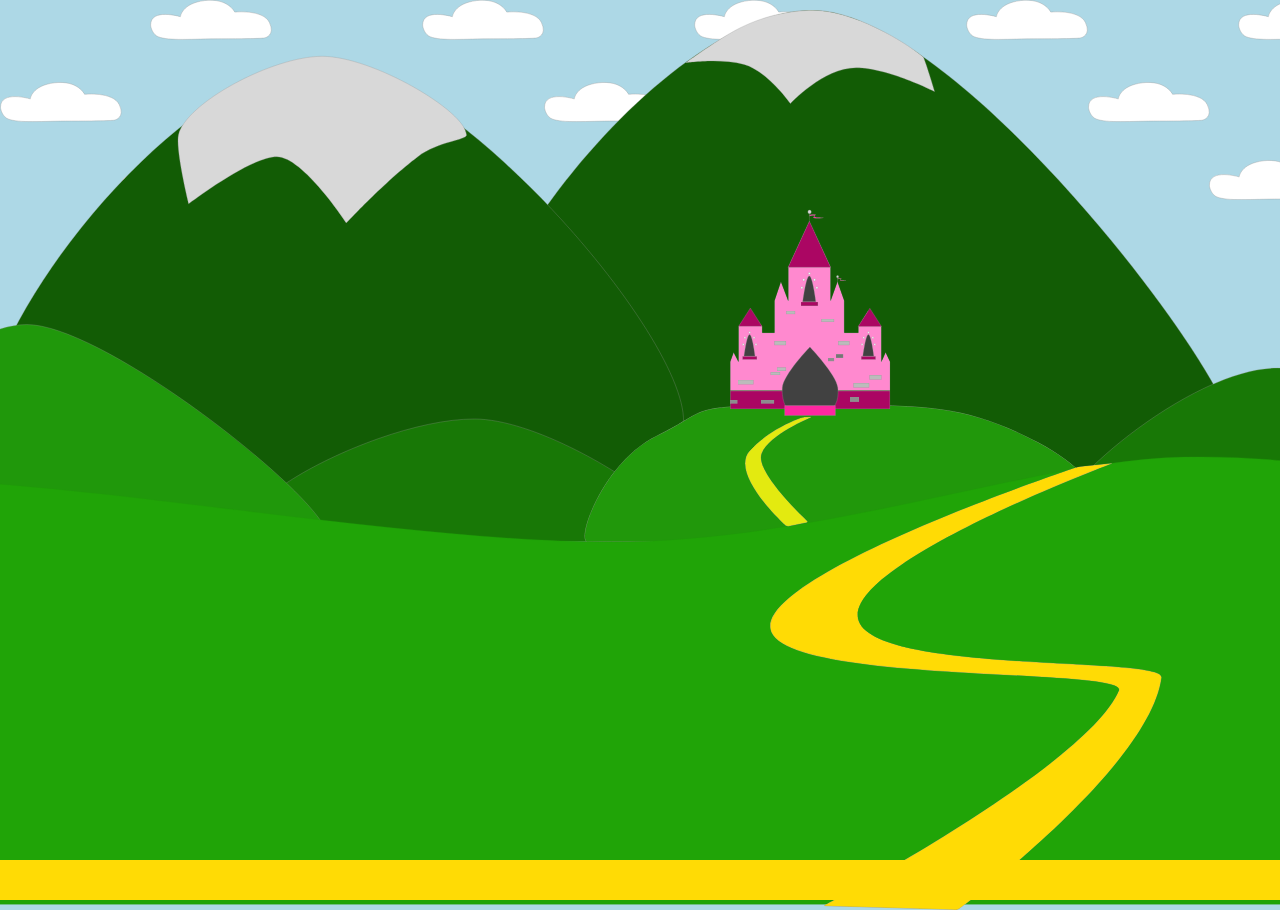
==== commit c0ae7c9b: "Battle with cavalier and dead page (done)" ====
--- a/battle.html
+++ b/battle.html
@@ -8,11 +8,9 @@
     <link rel="stylesheet" href="css/teke-hero.css">
   </head>
 
-  <body>
+  <body onclick="battleCavalier()">
     <div class="cloud"></div>
-    
-
-    <div class="cavalier">
+    <div id="cavalier">
       <svg
         width="100%"
         height="100%"
@@ -28,8 +26,8 @@
       </svg>
     </div>
     
-    <div class="dragon-battle">
-    <div class="fire">
+    <div id="dragon-battle">
+    <div id="fire">
       <svg width="400px" viewBox="0 0 542 422" xmlns="http://www.w3.org/2000/svg"><title>fire</title><g fill="none" fill-rule="evenodd"><path d="M48.84 337.513c30.458 18.984 62.634 0 62.634 0s26.92 74.15 72.692 82.247c45.77 8.095 100.659-19.324 100.659-51.586 0-8.872 34.294 35.533 56.324 27.223 22.029-8.31 28.786-32.67 12.524-57.884C332.21 304.233 540.641 1 540.641 1S231.393 108.705 210.109 97.96c-15.603-7.876-66.845-25.73-89.362-12.087-30.928 18.74-32.49 72.64-39.026 72.64C27.044 158.513 1 193.387 1 250.549c0 57.161 17.383 67.98 47.84 86.964z" stroke="#EC0000" fill-opacity=".7" fill="#F8C81C" opacity=".8"/><path d="M464.5 63.5l-177 144" stroke="#FF7D12" stroke-linecap="square" opacity=".7"/><path d="M398.5 150.5l-156 154" stroke="#F00" stroke-linecap="square" opacity=".7"/></g></svg>
     </div>
       <svg width="799px" height="601px" viewBox="0 0 799 601" version="1.1" xmlns="http://www.w3.org/2000/svg" xmlns:xlink="http://www.w3.org/1999/xlink">
@@ -245,5 +243,6 @@
     </div>
     <div class="castle"></div>
     <div class="platform"></div>
+    <script src="js/main.js"></script>
   </body>
 </html>
--- a/css/battle.css
+++ b/css/battle.css
@@ -34,6 +34,9 @@
   0% {
     transform: rotateZ(-1deg) rotateY(0) translate(-18px,385px);
   }
+  50% {
+    transform: rotateZ(-1deg) rotateY(0) translate(-18px,385px);
+  }
   100% {
     transform: rotateZ(106deg) rotateY(0) translate(1347px,-1817px);
     transition: transform 1s ease;
@@ -66,13 +69,13 @@
 @keyframes dragonleg1 {
   0% {
     transform: rotateZ(-32deg) translate(-309px,-16px);
-    transition: transform 1s ease;
   }
-  50% {
+  99% {
     transform: rotateZ(-32deg) translate(-300px,-10px);
   }
   100% {
     transform: rotateZ(-32deg) translate(-309px,-16px);
+    transition: transform 1s ease;
   }
 }
 
@@ -112,6 +115,29 @@
   bottom: 0;
   z-index: 10;
   left: 400px;
+}
+
+.dragon-battle {
+  position: absolute;
+  bottom: 0;
+  z-index: 10;
+  right: 0;
+}
+
+.fire {
+  top: 496px;
+  right: 342px;
+  position: relative;
+  transform: rotateZ(-7deg);
+  opacity: 1;
+  transition: transform 1s ease;
+}
+
+#cavalier, #dragon-battle, #fire {
+  display: none;
+}
+.cavalier--animate {
+  display: block !important;
   animation: cavalierGo 4s linear 1;
 }
 
@@ -125,28 +151,23 @@
   transform: rotateZ(106deg) rotateY(0) translate(1347px,-1817px);
 }
 
-
-.dragon-battle {
-  position: absolute;
-  bottom: 0;
-  z-index: 10;
-  right: 0;
+.dragon-battle--animate {
+  display: block !important;
   animation: dragonGo 4s linear 1;
 }
 
+.fire--animate {
+  display: block !important;
+  animation: fireshow 1s linear 2;
+}
+
 g#нога {
+  display: block;
   animation: dragonleg 1s linear 4;
   transform: rotateX(-13deg) translate(7px,500px);
 }
 use#Rectangle-33 {
+  display: block;
   transform: rotateZ(-32deg) translate(-309px,-16px);
   animation: dragonleg1 1s linear 4;
-}
-.fire {
-  top: 496px;
-  right: 342px;
-  position: relative;
-  transform: rotateZ(-7deg);
-  animation: fireshow 1s linear 3;
-  opacity: 1;
-}
+}